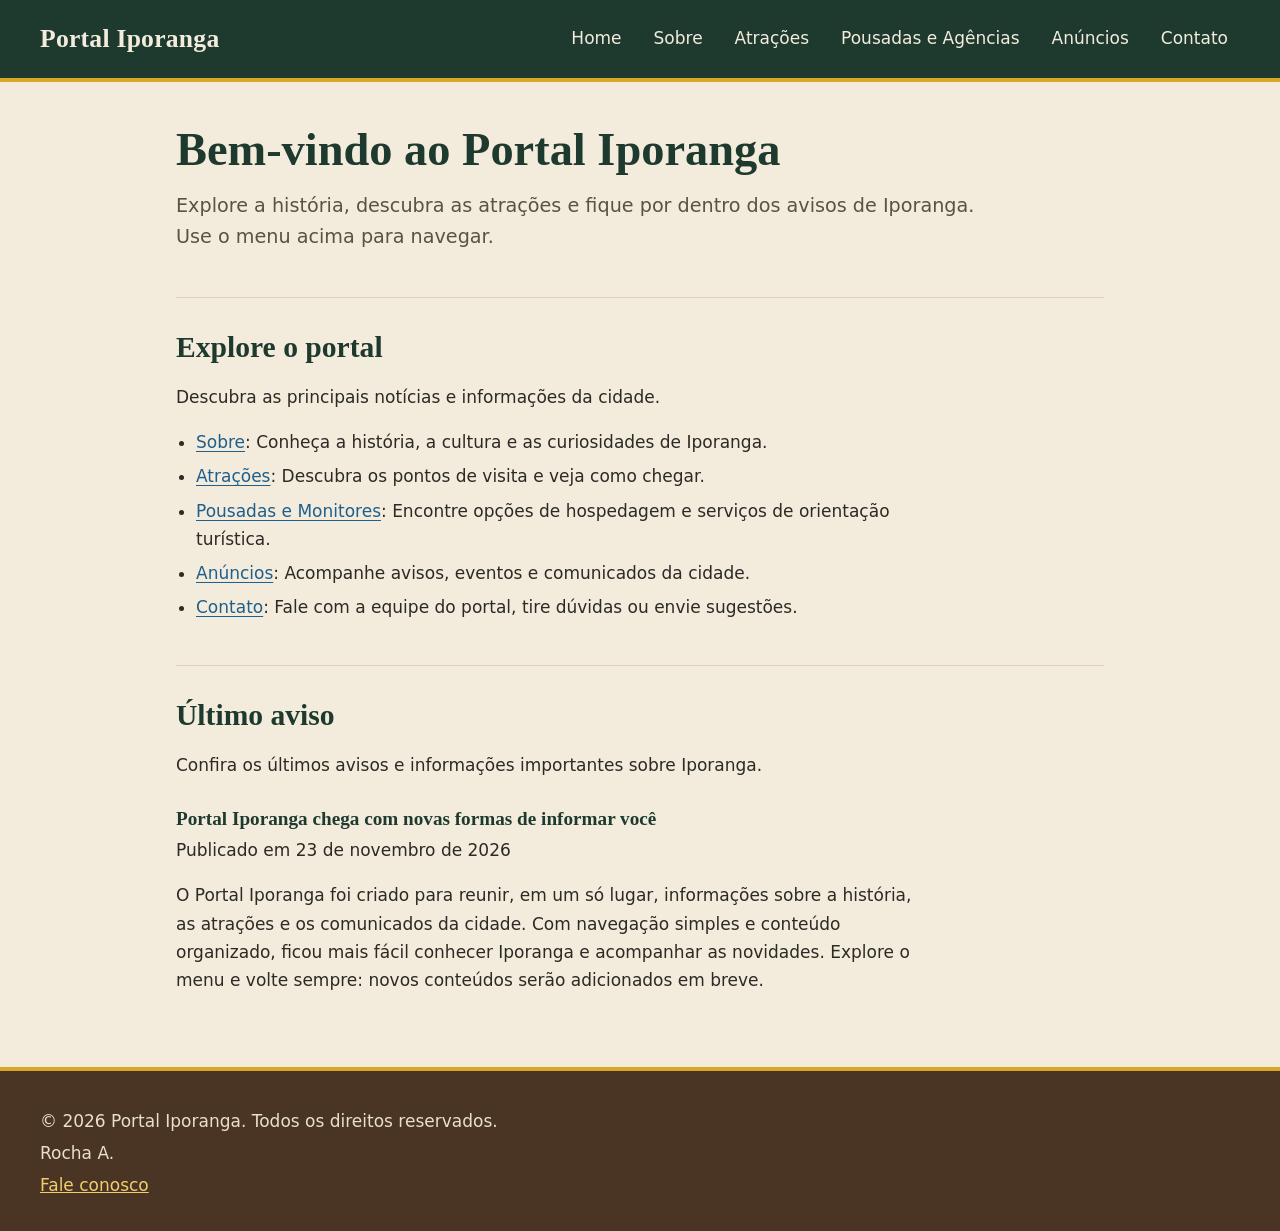
==== index.html @ 33426d28 "Cria estrutura inicial do Portal Iporanga" ====
<!DOCTYPE html>
<html lang="pt-BR">

<head>
  <meta charset="UTF-8">
  <meta name="viewport" content="width=device-width, initial-scale=1.0">
  <title> Portal Iporanga</title>
  <link rel="stylesheet" href="style.css">
</head>

<body>
  <header>
    <strong>Portal Iporanga</strong>
    <nav>
      <ul>
        <li><a href="index.html">Home</a></li>
        <li><a href="sobre.html">Sobre</a></li>
        <li><a href="atracoes.html">Atrações</a></li>
        <li><a href="servicos.html">Pousadas e Agências</a></li>
        <li><a href="anuncios.html">Anúncios</a></li>
        <li><a href="contato.html">Contato</a></li>
      </ul>
    </nav>
  </header>
  <main>
    <h1>Bem-vindo ao Portal Iporanga</h1>
    <p>Explore a história, descubra as atrações e fique por dentro dos avisos de Iporanga. Use o menu acima para
      navegar.</p>

    <section>
      <h2>Explore o portal</h2>
      <p>Descubra as principais notícias e informações da cidade.</p>
      <ul>
        <li><a href="sobre.html">Sobre</a>: Conheça a história, a cultura e as curiosidades de Iporanga.</li>
        <li><a href="atracoes.html">Atrações</a>: Descubra os pontos de visita e veja como chegar.</li>
        <li><a href="servicos.html">Pousadas e Monitores</a>: Encontre opções de hospedagem e serviços de orientação turística.</li>
        <li><a href="anuncios.html">Anúncios</a>: Acompanhe avisos, eventos e comunicados da cidade.</li>
        <li><a href="contato.html">Contato</a>: Fale com a equipe do portal, tire dúvidas ou envie sugestões.</li>
      </ul>
    </section>
    <section>
      <h2>Último aviso</h2>
      <p>Confira os últimos avisos e informações importantes sobre Iporanga.</p>
      <h3>Portal Iporanga chega com novas formas de informar você</h3>
      <date>Publicado em 23 de novembro de 2026</date>
      <p>O Portal Iporanga foi criado para reunir, em um só lugar, informações sobre a história, as atrações e os
        comunicados da cidade. Com navegação simples e conteúdo organizado, ficou mais fácil conhecer Iporanga e
        acompanhar as novidades. Explore o menu e volte sempre: novos conteúdos serão adicionados em breve.</p>
    </section>
  </main>
<footer>
  <p>&copy; 2026 Portal Iporanga. Todos os direitos reservados.</p>
  <p>Rocha A.</p>
  <a href="http://">Fale conosco</a>
</footer>
</body>

</html>
---- style.css ----
/* ==========================================================
   Portal Iporanga - folha de estilos
   Paleta: verde (Mata Atlântica), azul (rio Ribeira), amarelo (ouro),
   marrom (terra e casario de pau a pique) e bege (taipa).
   ========================================================== */

:root {
    --bosque: #1e3a2f;      /* verde-escuro: cabeçalho e títulos */
    --musgo: #3e6b4d;       /* verde médio: detalhes dos cartões */
    --bege: #f3ecdd;        /* bege: fundo da página, cor da taipa */
    --papel: #fffdf8;       /* bege bem claro: fundo dos cartões */
    --rio: #1f5f8b;         /* azul: links no texto, cor do rio */
    --rio-escuro: #154468;  /* azul-escuro: links ao passar o mouse */
    --ouro: #d9a726;        /* amarelo: filetes e destaques */
    --ouro-claro: #f0cd6e;  /* amarelo claro: destaques sobre fundo escuro */
    --terra: #4a3524;       /* marrom: rodapé */
    --tinta: #2b2a24;       /* texto principal */
    --tinta-suave: #5a5244; /* texto secundário */
    --linha: #ddd2bc;       /* bordas discretas */

    --fonte-titulo: Georgia, "Times New Roman", serif;
    --fonte-texto: "Segoe UI", system-ui, -apple-system, Roboto, "Helvetica Neue", Arial, sans-serif;
}

/* ---------- Base ---------- */

*,
*::before,
*::after {
    box-sizing: border-box;
}

html {
    -webkit-text-size-adjust: 100%;
}

body {
    margin: 0;
    min-height: 100vh;
    display: flex;
    flex-direction: column;
    background: var(--bege);
    color: var(--tinta);
    font-family: var(--fonte-texto);
    font-size: 1.0625rem;
    line-height: 1.65;
}

a:focus-visible {
    outline: 3px solid var(--ouro);
    outline-offset: 2px;
}

/* ---------- Cabeçalho e menu ---------- */

body > header {
    display: flex;
    flex-wrap: wrap;
    align-items: center;
    justify-content: space-between;
    gap: 0.75rem 2rem;
    padding: 1rem clamp(1rem, 4vw, 2.5rem);
    background: var(--bosque);
    color: var(--bege);
    border-bottom: 4px solid var(--ouro);
}

body > header strong {
    font-family: var(--fonte-titulo);
    font-size: 1.6rem;
    font-weight: 700;
    letter-spacing: 0.01em;
}

nav ul {
    display: flex;
    flex-wrap: wrap;
    gap: 0.25rem 0.5rem;
    margin: 0;
    padding: 0;
    list-style: none;
}

nav a {
    display: block;
    padding: 0.5rem 0.75rem;
    border-bottom: 2px solid transparent;
    color: var(--bege);
    text-decoration: none;
    transition: color 0.15s, border-color 0.15s;
}

nav a:hover {
    color: var(--ouro-claro);
    border-bottom-color: var(--ouro-claro);
}

nav a[aria-current="page"] {
    border-bottom-color: var(--ouro);
    font-weight: 600;
}

nav a:focus-visible {
    outline-color: var(--ouro-claro);
}

/* ---------- Conteúdo principal ---------- */

main {
    flex: 1;
    width: 100%;
    max-width: 62rem;
    margin: 0 auto;
    padding: 2.5rem clamp(1rem, 4vw, 2rem) 3.5rem;
}

main p,
main li {
    max-width: 68ch;
}

h1,
h2,
h3 {
    font-family: var(--fonte-titulo);
    line-height: 1.2;
    color: var(--bosque);
}

h1 {
    margin: 0 0 0.75rem;
    font-size: clamp(2rem, 1rem + 3.5vw, 2.9rem);
}

main > h1 + p {
    margin-top: 0;
    font-size: 1.2rem;
    color: var(--tinta-suave);
}

h2 {
    margin: 0 0 0.75rem;
    font-size: clamp(1.45rem, 1rem + 1.5vw, 1.85rem);
}

h3 {
    margin: 1.75rem 0 0.4rem;
    font-size: 1.2rem;
}

main section {
    margin-top: 2.75rem;
    padding-top: 2rem;
    border-top: 1px solid var(--linha);
}

main ul {
    padding-left: 1.25rem;
}

main li {
    margin: 0.4rem 0;
}

main a {
    color: var(--rio);
    text-underline-offset: 0.2em;
}

main a:hover {
    color: var(--rio-escuro);
}

/* ---------- Cartões (hospedagens, guias, agências) ---------- */

section:has(> article ul) {
    display: grid;
    grid-template-columns: repeat(auto-fill, minmax(17rem, 1fr));
    gap: 1rem;
}

section:has(> article ul) > h2,
section:has(> article ul) > p {
    grid-column: 1 / -1;
    margin-bottom: 0;
}

article:has(ul) {
    padding: 1rem 1.25rem;
    background: var(--papel);
    border: 1px solid var(--linha);
    border-left: 4px solid var(--musgo);
    border-radius: 0.375rem;
}

article:has(ul) h3 {
    margin: 0 0 0.5rem;
    font-size: 1.15rem;
}

article:has(ul) ul {
    margin: 0;
    padding: 0;
    list-style: none;
}

article:has(ul) li {
    margin: 0.3rem 0;
    overflow-wrap: anywhere;
}

/* ---------- Rodapé ---------- */

body > footer {
    padding: 2rem clamp(1rem, 4vw, 2.5rem);
    background: var(--terra);
    color: #eadfc8;
    border-top: 4px solid var(--ouro);
}

footer p {
    margin: 0.25rem 0;
}

footer a {
    color: var(--ouro-claro);
}

footer a:focus-visible {
    outline-color: var(--ouro-claro);
}

/* ---------- Telas pequenas ---------- */

@media (max-width: 40rem) {
    body {
        font-size: 1rem;
    }

    body > header {
        flex-direction: column;
        align-items: flex-start;
    }

    nav ul {
        gap: 0 0.25rem;
    }

    nav a {
        padding: 0.5rem;
    }
}

@media (prefers-reduced-motion: reduce) {
    * {
        transition: none !important;
    }
}
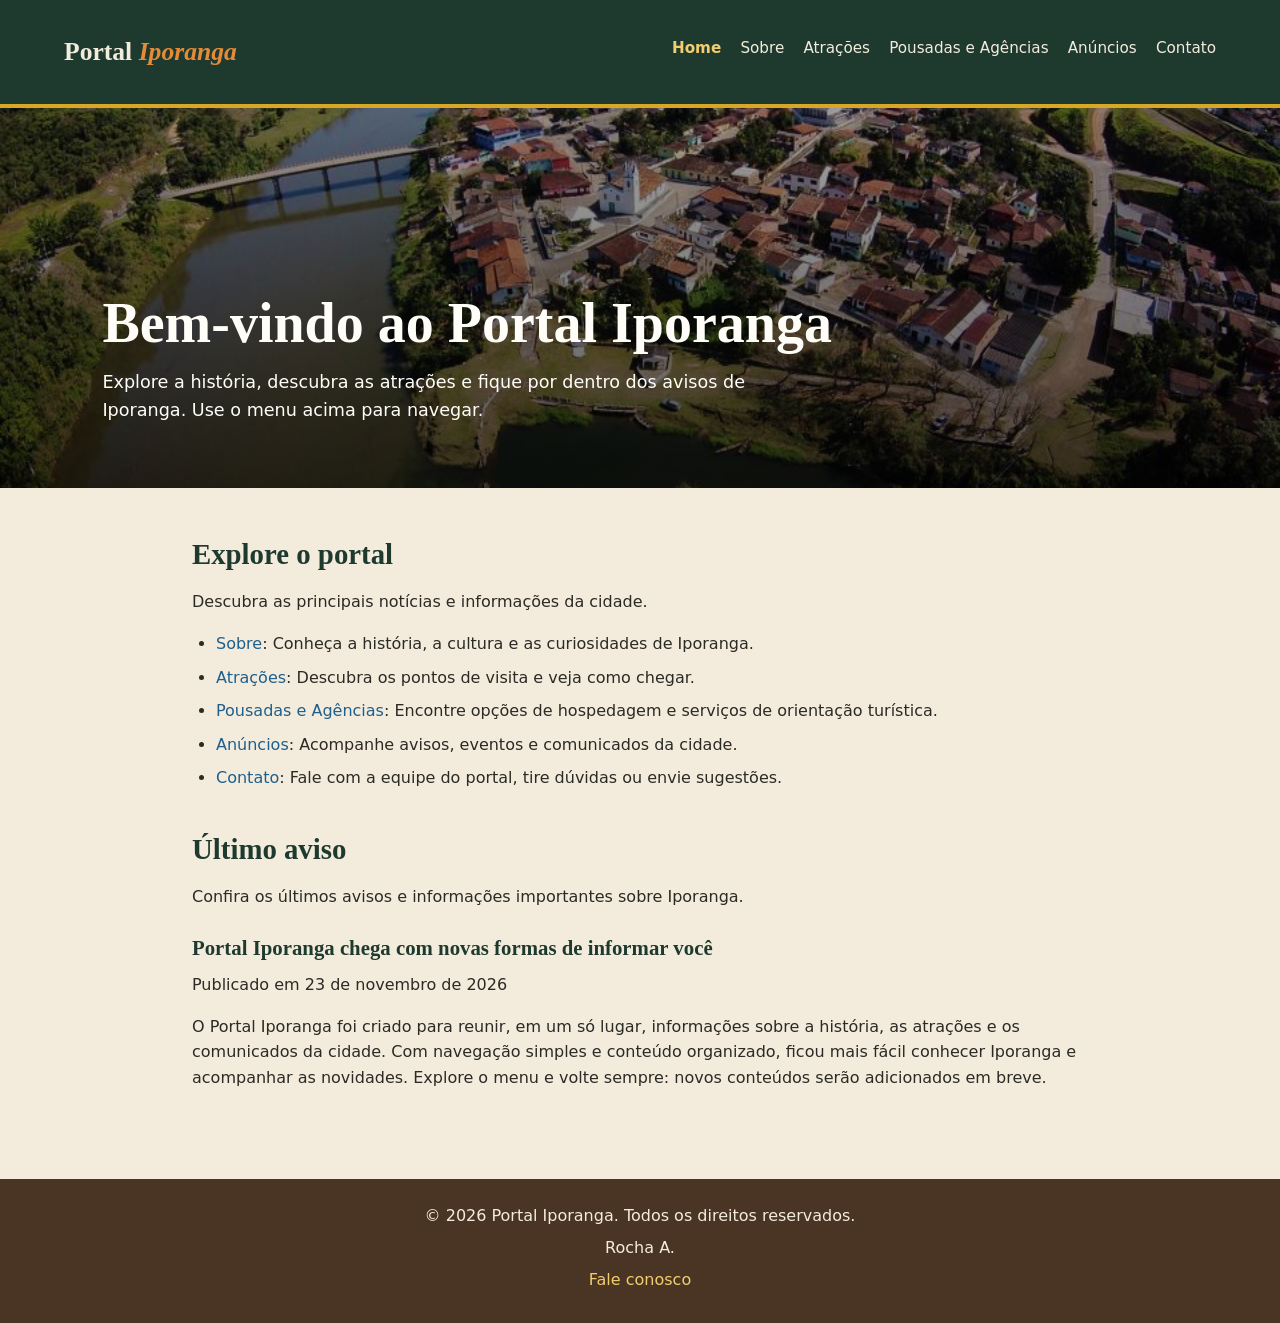
==== commit cecc02ef: "Atualização" ====
--- a/index.html
+++ b/index.html
@@ -1,58 +1,60 @@
 <!DOCTYPE html>
 <html lang="pt-BR">
+<head>
+    <meta charset="UTF-8">
+    <meta name="viewport" content="width=device-width, initial-scale=1.0">
+    <title>Portal Iporanga</title>
+    <link rel="stylesheet" href="style.css">
+</head>
+<body>
+    <header>
+      
+        <strong>Portal <span>Iporanga</span></strong>
+        <nav>
+            <ul>
+                <li><a href="index.html" aria-current="page">Home</a></li>  
+                <li><a href="sobre.html">Sobre</a></li>
+                <li><a href="atracoes.html">Atrações</a></li>
+                <li><a href="servicos.html">Pousadas e Agências</a></li>
+                <li><a href="anuncios.html">Anúncios</a></li>
+                <li><a href="contato.html">Contato</a></li>
+            </ul>
+        </nav>
+    </header>
 
-<head>
-  <meta charset="UTF-8">
-  <meta name="viewport" content="width=device-width, initial-scale=1.0">
-  <title> Portal Iporanga</title>
-  <link rel="stylesheet" href="style.css">
-</head>
+    <main>
+        <section class="capa capa-home">
+            <h1>Bem-vindo ao Portal Iporanga</h1>
+            <p>Explore a história, descubra as atrações e fique por dentro dos avisos de Iporanga. Use o menu acima para navegar.</p>
+        </section>
 
-<body>
-  <header>
-    <strong>Portal Iporanga</strong>
-    <nav>
-      <ul>
-        <li><a href="index.html">Home</a></li>
-        <li><a href="sobre.html">Sobre</a></li>
-        <li><a href="atracoes.html">Atrações</a></li>
-        <li><a href="servicos.html">Pousadas e Agências</a></li>
-        <li><a href="anuncios.html">Anúncios</a></li>
-        <li><a href="contato.html">Contato</a></li>
-      </ul>
-    </nav>
-  </header>
-  <main>
-    <h1>Bem-vindo ao Portal Iporanga</h1>
-    <p>Explore a história, descubra as atrações e fique por dentro dos avisos de Iporanga. Use o menu acima para
-      navegar.</p>
+        <div class="conteudo">
+            <section>
+                <h2>Explore o portal</h2>
+                <p>Descubra as principais notícias e informações da cidade.</p>
+                <ul>
+                    <li><a href="sobre.html">Sobre</a>: Conheça a história, a cultura e as curiosidades de Iporanga.</li>
+                    <li><a href="atracoes.html">Atrações</a>: Descubra os pontos de visita e veja como chegar.</li>
+                    <li><a href="servicos.html">Pousadas e Agências</a>: Encontre opções de hospedagem e serviços de orientação turística.</li>
+                    <li><a href="anuncios.html">Anúncios</a>: Acompanhe avisos, eventos e comunicados da cidade.</li>
+                    <li><a href="contato.html">Contato</a>: Fale com a equipe do portal, tire dúvidas ou envie sugestões.</li>
+                </ul>
+            </section>
 
-    <section>
-      <h2>Explore o portal</h2>
-      <p>Descubra as principais notícias e informações da cidade.</p>
-      <ul>
-        <li><a href="sobre.html">Sobre</a>: Conheça a história, a cultura e as curiosidades de Iporanga.</li>
-        <li><a href="atracoes.html">Atrações</a>: Descubra os pontos de visita e veja como chegar.</li>
-        <li><a href="servicos.html">Pousadas e Monitores</a>: Encontre opções de hospedagem e serviços de orientação turística.</li>
-        <li><a href="anuncios.html">Anúncios</a>: Acompanhe avisos, eventos e comunicados da cidade.</li>
-        <li><a href="contato.html">Contato</a>: Fale com a equipe do portal, tire dúvidas ou envie sugestões.</li>
-      </ul>
-    </section>
-    <section>
-      <h2>Último aviso</h2>
-      <p>Confira os últimos avisos e informações importantes sobre Iporanga.</p>
-      <h3>Portal Iporanga chega com novas formas de informar você</h3>
-      <date>Publicado em 23 de novembro de 2026</date>
-      <p>O Portal Iporanga foi criado para reunir, em um só lugar, informações sobre a história, as atrações e os
-        comunicados da cidade. Com navegação simples e conteúdo organizado, ficou mais fácil conhecer Iporanga e
-        acompanhar as novidades. Explore o menu e volte sempre: novos conteúdos serão adicionados em breve.</p>
-    </section>
-  </main>
-<footer>
-  <p>&copy; 2026 Portal Iporanga. Todos os direitos reservados.</p>
-  <p>Rocha A.</p>
-  <a href="http://">Fale conosco</a>
-</footer>
+            <section>
+                <h2>Último aviso</h2>
+                <p>Confira os últimos avisos e informações importantes sobre Iporanga.</p>
+                <h3>Portal Iporanga chega com novas formas de informar você</h3>
+                <p>Publicado em 23 de novembro de 2026</p>
+                <p>O Portal Iporanga foi criado para reunir, em um só lugar, informações sobre a história, as atrações e os comunicados da cidade. Com navegação simples e conteúdo organizado, ficou mais fácil conhecer Iporanga e acompanhar as novidades. Explore o menu e volte sempre: novos conteúdos serão adicionados em breve.</p>
+            </section>
+        </div>
+    </main>
+
+    <footer>
+        <p>&copy; 2026 Portal Iporanga. Todos os direitos reservados.</p>
+        <p>Rocha A.</p>
+        <p><a href="contato.html">Fale conosco</a></p>
+    </footer>
 </body>
-
 </html>
--- a/style.css
+++ b/style.css
@@ -1,257 +1,322 @@
-/* ==========================================================
-   Portal Iporanga - folha de estilos
-   Paleta: verde (Mata Atlântica), azul (rio Ribeira), amarelo (ouro),
-   marrom (terra e casario de pau a pique) e bege (taipa).
-   ========================================================== */
-
-:root {
-    --bosque: #1e3a2f;      /* verde-escuro: cabeçalho e títulos */
-    --musgo: #3e6b4d;       /* verde médio: detalhes dos cartões */
-    --bege: #f3ecdd;        /* bege: fundo da página, cor da taipa */
-    --papel: #fffdf8;       /* bege bem claro: fundo dos cartões */
-    --rio: #1f5f8b;         /* azul: links no texto, cor do rio */
-    --rio-escuro: #154468;  /* azul-escuro: links ao passar o mouse */
-    --ouro: #d9a726;        /* amarelo: filetes e destaques */
-    --ouro-claro: #f0cd6e;  /* amarelo claro: destaques sobre fundo escuro */
-    --terra: #4a3524;       /* marrom: rodapé */
-    --tinta: #2b2a24;       /* texto principal */
-    --tinta-suave: #5a5244; /* texto secundário */
-    --linha: #ddd2bc;       /* bordas discretas */
-
-    --fonte-titulo: Georgia, "Times New Roman", serif;
-    --fonte-texto: "Segoe UI", system-ui, -apple-system, Roboto, "Helvetica Neue", Arial, sans-serif;
-}
-
-/* ---------- Base ---------- */
-
-*,
-*::before,
-*::after {
+/* Portal Iporanga - folha de estilos
+
+   Paleta:
+   verde-escuro  #1e3a2f  cabeçalho e títulos
+   verde médio   #3e6b4d  detalhe dos cartões
+   azul          #1f5f8b  links (rio Ribeira); #154468 ao passar o mouse
+   amarelo       #d9a726  filetes e destaques; #f0cd6e sobre fundo escuro
+   marrom        #4a3524  rodapé
+   bege          #f3ecdd  fundo da página; #fffdf8 nos cartões; #ddd2bc nas bordas
+   texto         #2b2a24  principal; #5a5244 secundário
+*/
+
+/* Base */
+
+* {
+    margin: 0;
+    padding: 0;
     box-sizing: border-box;
 }
 
 html {
-    -webkit-text-size-adjust: 100%;
-}
-
+    scroll-behavior: smooth;
+}
+
+.span {
+    color: #e58b38;
+}
 body {
-    margin: 0;
     min-height: 100vh;
     display: flex;
     flex-direction: column;
-    background: var(--bege);
-    color: var(--tinta);
-    font-family: var(--fonte-texto);
-    font-size: 1.0625rem;
-    line-height: 1.65;
-}
-
-a:focus-visible {
-    outline: 3px solid var(--ouro);
-    outline-offset: 2px;
-}
-
-/* ---------- Cabeçalho e menu ---------- */
+    background: #f3ecdd;
+    color: #2b2a24;
+    font-family: "Segoe UI", system-ui, -apple-system, Roboto, "Helvetica Neue", Arial, sans-serif;
+    line-height: 1.6;
+}
+
+main {
+    flex: 1;
+}
+
+
+/* Cabeçalho e menu */
 
 body > header {
     display: flex;
     flex-wrap: wrap;
     align-items: center;
     justify-content: space-between;
-    gap: 0.75rem 2rem;
-    padding: 1rem clamp(1rem, 4vw, 2.5rem);
-    background: var(--bosque);
-    color: var(--bege);
-    border-bottom: 4px solid var(--ouro);
+    gap: 1rem;
+    padding: 1.2rem 5%;
+    background: #1e3a2f;
+    color: #f3ecdd;
+    border-bottom: 4px solid #d9a726;
 }
 
 body > header strong {
-    font-family: var(--fonte-titulo);
+    font-family: Georgia, "Times New Roman", serif;
     font-size: 1.6rem;
-    font-weight: 700;
-    letter-spacing: 0.01em;
-}
-
-nav ul {
+    font-weight: bold;
+}
+
+body > header strong span {
+    color: #e58b38;
+    font-style: italic;
+}
+
+body > header nav ul {
     display: flex;
     flex-wrap: wrap;
-    gap: 0.25rem 0.5rem;
-    margin: 0;
-    padding: 0;
+    align-items: center;
+    justify-content: center;
+    gap: 0.5rem 1.2rem;
     list-style: none;
 }
 
-nav a {
-    display: block;
-    padding: 0.5rem 0.75rem;
-    border-bottom: 2px solid transparent;
-    color: var(--bege);
+body > header nav a {
+    color: #f3ecdd;
     text-decoration: none;
-    transition: color 0.15s, border-color 0.15s;
-}
-
-nav a:hover {
-    color: var(--ouro-claro);
-    border-bottom-color: var(--ouro-claro);
-}
-
-nav a[aria-current="page"] {
-    border-bottom-color: var(--ouro);
-    font-weight: 600;
-}
-
-nav a:focus-visible {
-    outline-color: var(--ouro-claro);
-}
-
-/* ---------- Conteúdo principal ---------- */
-
-main {
-    flex: 1;
+    font-size: 0.95rem;
+    transition: color 0.2s ease;
+}
+
+body > header nav a:hover,
+body > header nav a[aria-current="page"] {
+    color: #f0cd6e;
+}
+
+body > header nav a[aria-current="page"] {
+    font-weight: bold;
+}
+
+
+/* Capa (foto de fundo no topo de cada página) */
+
+.capa {
+    min-height: 380px;
+    display: flex;
+    flex-direction: column;
+    justify-content: flex-end;
+    align-items: flex-start;
+    padding: 3rem 8%;
+    background-color: #1e3a2f;
+    background-image: linear-gradient(
+        rgba(0, 0, 0, 0.35),
+        rgba(0, 0, 0, 0.65)
+    );
+    background-size: cover;
+    background-position: center;
+    background-repeat: no-repeat;
+    color: #fffdf8;
+}
+
+.capa h1 {
+    max-width: 850px;
+    margin-bottom: 0.8rem;
+    font-family: Georgia, "Times New Roman", serif;
+    font-size: clamp(2rem, 5vw, 3.5rem);
+    line-height: 1.15;
+}
+
+.capa p {
+    max-width: 650px;
+    font-size: 1.1rem;
+    color: #fffdf8;
+}
+
+
+/* Fotos: ficam na mesma pasta do style.css */
+
+.capa-home {
+    background-image:
+        linear-gradient(rgba(0, 0, 0, 0.35), rgba(0, 0, 0, 0.65)),
+        url("capa-home.jpg.jpg");
+}
+
+.capa-sobre {
+    background-image:
+        linear-gradient(rgba(0, 0, 0, 0.35), rgba(0, 0, 0, 0.65)),
+        url("capa-sobre.jpg.jpg");
+}
+
+.capa-atracoes {
+    background-image:
+        linear-gradient(rgba(0, 0, 0, 0.35), rgba(0, 0, 0, 0.65)),
+        url("capa-atracoes.jpg.jpg");
+}
+
+.capa-servicos {
+    background-image:
+        linear-gradient(rgba(0, 0, 0, 0.35), rgba(0, 0, 0, 0.65)),
+        url("capa-servicos.jpg.jpg");
+}
+
+.capa-anuncios {
+    background-image:
+        linear-gradient(rgba(0, 0, 0, 0.35), rgba(0, 0, 0, 0.65)),
+        url("capa-anuncios.jpg.jpg");
+}
+
+.capa-contato {
+    background-image:
+        linear-gradient(rgba(0, 0, 0, 0.35), rgba(0, 0, 0, 0.65)),
+        url("capa-contato.jpg.jpg");
+}
+
+
+/* Conteúdo: margens laterais e espaço para respirar */
+
+.conteudo {
     width: 100%;
     max-width: 62rem;
     margin: 0 auto;
-    padding: 2.5rem clamp(1rem, 4vw, 2rem) 3.5rem;
-}
-
-main p,
-main li {
-    max-width: 68ch;
-}
-
-h1,
+    padding: 3rem clamp(1.2rem, 5%, 3rem) 4.5rem;
+}
+
+.conteudo section {
+    margin-bottom: 2.5rem;
+}
+
+.conteudo section:last-child {
+    margin-bottom: 0;
+}
+
+
+/* Segurança: se alguma página ainda estiver sem a capa, o texto mantém as margens */
+
+main > section:not(.capa) {
+    width: 100%;
+    max-width: 62rem;
+    margin: 0 auto 2.5rem;
+    padding: 2rem clamp(1.2rem, 5%, 3rem);
+}
+
+
+/* Textos */
+
 h2,
 h3 {
-    font-family: var(--fonte-titulo);
-    line-height: 1.2;
-    color: var(--bosque);
-}
-
-h1 {
-    margin: 0 0 0.75rem;
-    font-size: clamp(2rem, 1rem + 3.5vw, 2.9rem);
-}
-
-main > h1 + p {
+    color: #1e3a2f;
+    font-family: Georgia, "Times New Roman", serif;
+    line-height: 1.3;
+}
+
+h2 {
+    margin-bottom: 1rem;
+    font-size: 1.8rem;
+}
+
+h3 {
+    margin: 1.5rem 0 0.7rem;
+    font-size: 1.3rem;
+}
+
+p {
+    margin-bottom: 1rem;
+}
+
+ul {
+    margin: 1rem 0 1rem 1.5rem;
+}
+
+li {
+    margin-bottom: 0.5rem;
+}
+
+main a {
+    color: #1f5f8b;
+    text-decoration: none;
+}
+
+main a:hover {
+    color: #154468;
+    text-decoration: underline;
+}
+
+
+/* Cartões (hospedagens, guias, agências) */
+
+.conteudo section:has(> article),
+.conteudo article {
+    border: 1px solid #ddd2bc;
+    border-left: 4px solid #3e6b4d;
+    border-radius: 8px;
+    background: #fffdf8;
+    padding: 1.5rem;
+    margin-bottom: 1.5rem;
+}
+
+.conteudo article h2,
+.conteudo article h3 {
     margin-top: 0;
-    font-size: 1.2rem;
-    color: var(--tinta-suave);
-}
-
-h2 {
-    margin: 0 0 0.75rem;
-    font-size: clamp(1.45rem, 1rem + 1.5vw, 1.85rem);
-}
-
-h3 {
-    margin: 1.75rem 0 0.4rem;
-    font-size: 1.2rem;
-}
-
-main section {
-    margin-top: 2.75rem;
-    padding-top: 2rem;
-    border-top: 1px solid var(--linha);
-}
-
-main ul {
-    padding-left: 1.25rem;
-}
-
-main li {
-    margin: 0.4rem 0;
-}
-
-main a {
-    color: var(--rio);
-    text-underline-offset: 0.2em;
-}
-
-main a:hover {
-    color: var(--rio-escuro);
-}
-
-/* ---------- Cartões (hospedagens, guias, agências) ---------- */
-
-section:has(> article ul) {
-    display: grid;
-    grid-template-columns: repeat(auto-fill, minmax(17rem, 1fr));
-    gap: 1rem;
-}
-
-section:has(> article ul) > h2,
-section:has(> article ul) > p {
-    grid-column: 1 / -1;
-    margin-bottom: 0;
-}
-
-article:has(ul) {
-    padding: 1rem 1.25rem;
-    background: var(--papel);
-    border: 1px solid var(--linha);
-    border-left: 4px solid var(--musgo);
-    border-radius: 0.375rem;
-}
-
-article:has(ul) h3 {
-    margin: 0 0 0.5rem;
-    font-size: 1.15rem;
-}
-
-article:has(ul) ul {
-    margin: 0;
-    padding: 0;
-    list-style: none;
-}
-
-article:has(ul) li {
-    margin: 0.3rem 0;
-    overflow-wrap: anywhere;
-}
-
-/* ---------- Rodapé ---------- */
+}
+
+
+/* Rodapé */
 
 body > footer {
-    padding: 2rem clamp(1rem, 4vw, 2.5rem);
-    background: var(--terra);
-    color: #eadfc8;
-    border-top: 4px solid var(--ouro);
-}
-
-footer p {
-    margin: 0.25rem 0;
-}
-
-footer a {
-    color: var(--ouro-claro);
-}
-
-footer a:focus-visible {
-    outline-color: var(--ouro-claro);
-}
-
-/* ---------- Telas pequenas ---------- */
+    margin-top: auto;
+    padding: 1.5rem 5%;
+    background: #4a3524;
+    color: #f3ecdd;
+    text-align: center;
+}
+
+body > footer p {
+    margin-bottom: 0.4rem;
+}
+
+body > footer a {
+    color: #f0cd6e;
+    text-decoration: none;
+}
+
+body > footer a:hover {
+    text-decoration: underline;
+}
+
+
+/* Telas pequenas */
 
 @media (max-width: 40rem) {
-    body {
-        font-size: 1rem;
-    }
-
     body > header {
         flex-direction: column;
-        align-items: flex-start;
-    }
-
-    nav ul {
-        gap: 0 0.25rem;
-    }
-
-    nav a {
-        padding: 0.5rem;
+        text-align: center;
+        padding: 1rem;
+    }
+
+    body > header nav ul {
+        gap: 0.7rem 1rem;
+    }
+
+    .capa {
+        min-height: 300px;
+        padding: 2rem 1.3rem;
+    }
+
+    .capa h1 {
+        font-size: 2rem;
+    }
+
+    .capa p {
+        font-size: 1rem;
+    }
+
+    .conteudo {
+        padding: 2rem 1.2rem 3rem;
+    }
+
+    main > section:not(.capa) {
+        padding: 1.5rem 1.2rem;
     }
 }
 
 @media (prefers-reduced-motion: reduce) {
+    html {
+        scroll-behavior: auto;
+    }
+
     * {
         transition: none !important;
     }
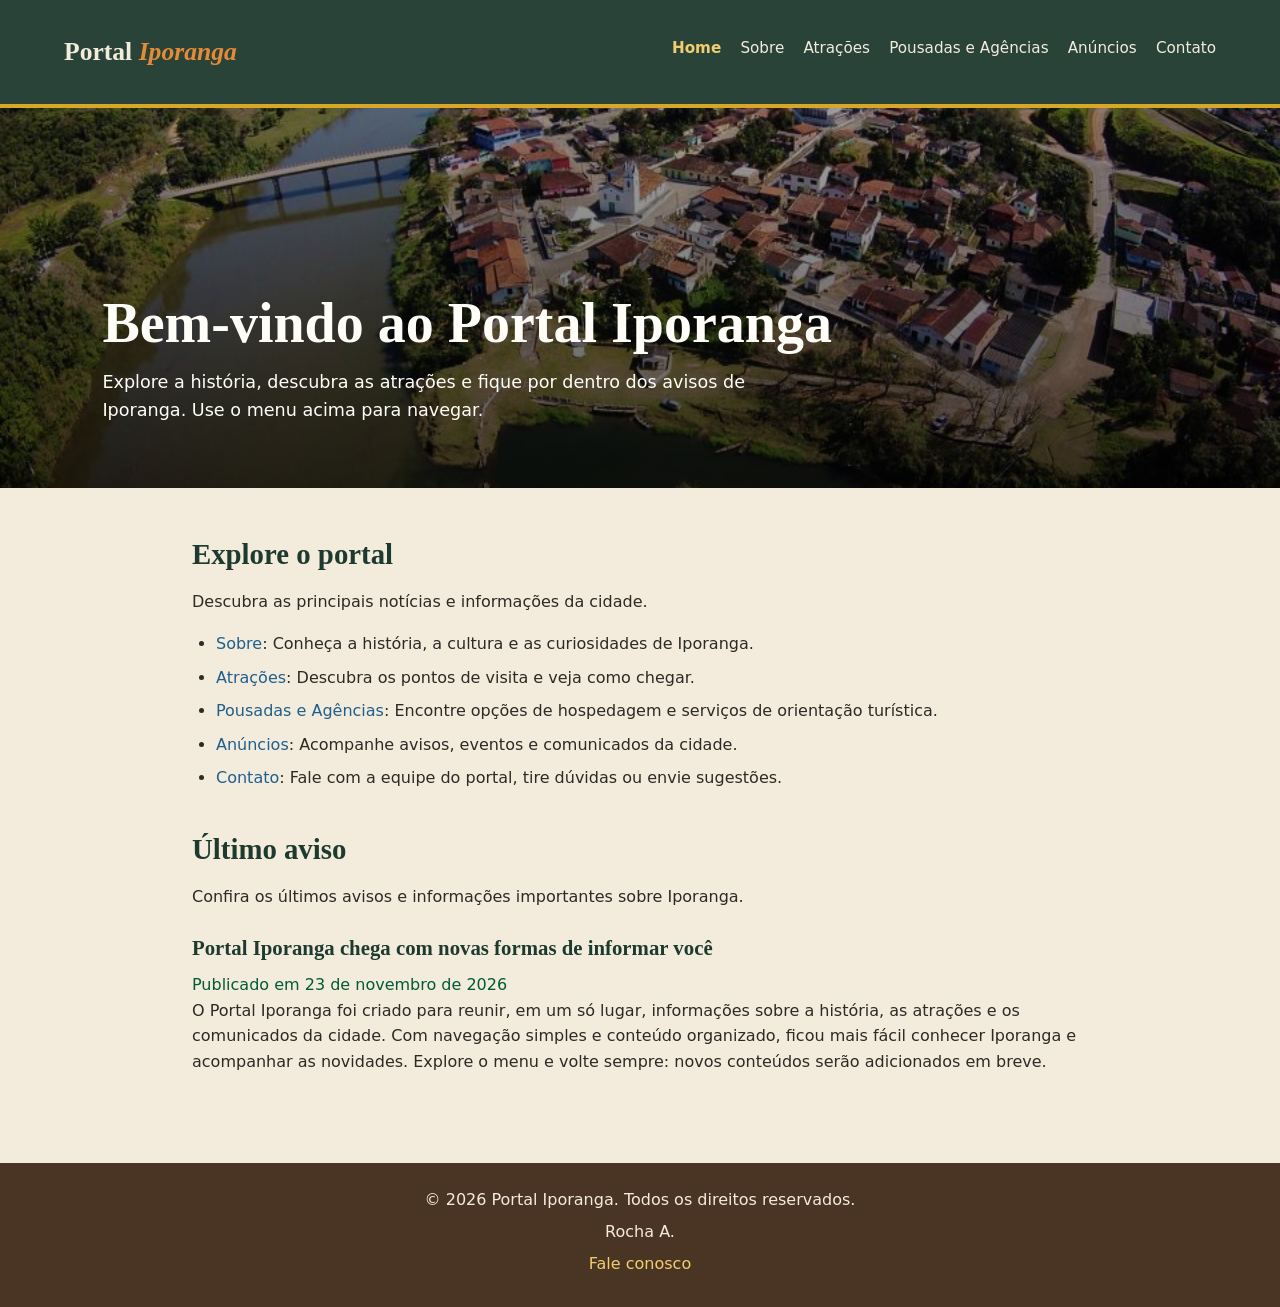
==== commit 4b107e24: "Atualização" ====
--- a/index.html
+++ b/index.html
@@ -45,7 +45,7 @@
                 <h2>Último aviso</h2>
                 <p>Confira os últimos avisos e informações importantes sobre Iporanga.</p>
                 <h3>Portal Iporanga chega com novas formas de informar você</h3>
-                <p>Publicado em 23 de novembro de 2026</p>
+                <date time="2026-11-23" class="time">Publicado em 23 de novembro de 2026</date>
                 <p>O Portal Iporanga foi criado para reunir, em um só lugar, informações sobre a história, as atrações e os comunicados da cidade. Com navegação simples e conteúdo organizado, ficou mais fácil conhecer Iporanga e acompanhar as novidades. Explore o menu e volte sempre: novos conteúdos serão adicionados em breve.</p>
             </section>
         </div>
--- a/style.css
+++ b/style.css
@@ -22,9 +22,6 @@
     scroll-behavior: smooth;
 }
 
-.span {
-    color: #e58b38;
-}
 body {
     min-height: 100vh;
     display: flex;
@@ -49,9 +46,10 @@
     justify-content: space-between;
     gap: 1rem;
     padding: 1.2rem 5%;
-    background: #1e3a2f;
+    background: rgba(30, 58, 47, 0.95);
     color: #f3ecdd;
     border-bottom: 4px solid #d9a726;
+    backdrop-filter: blur(3px);
 }
 
 body > header strong {
@@ -237,21 +235,49 @@
 
 /* Cartões (hospedagens, guias, agências) */
 
-.conteudo section:has(> article),
-.conteudo article {
+.conteudo section:has(> article ul) {
+    display: grid;
+    grid-template-columns: repeat(auto-fill, minmax(17rem, 1fr));
+    gap: 1.25rem;
+}
+
+.conteudo section:has(> article ul) > h2,
+.conteudo section:has(> article ul) > p {
+    grid-column: 1 / -1;
+    margin-bottom: 0;
+}
+
+.conteudo article:has(ul) {
+    padding: 1.25rem 1.5rem;
+    background: #fffdf8;
     border: 1px solid #ddd2bc;
     border-left: 4px solid #3e6b4d;
     border-radius: 8px;
-    background: #fffdf8;
-    padding: 1.5rem;
-    margin-bottom: 1.5rem;
-}
-
-.conteudo article h2,
-.conteudo article h3 {
-    margin-top: 0;
-}
-
+    box-shadow: 0 1px 3px rgba(74, 53, 36, 0.08);
+}
+
+.conteudo article:has(ul) h3 {
+    margin: 0 0 0.6rem;
+    font-size: 1.15rem;
+}
+
+.conteudo article:has(ul) ul {
+    margin: 0;
+    padding: 0;
+    list-style: none;
+}
+
+.conteudo article:has(ul) li {
+    margin: 0.35rem 0;
+    overflow-wrap: anywhere;
+}
+
+.span {
+    color: #e58b38;
+}
+.time {
+    color: #005b35;
+}
 
 /* Rodapé */
 
